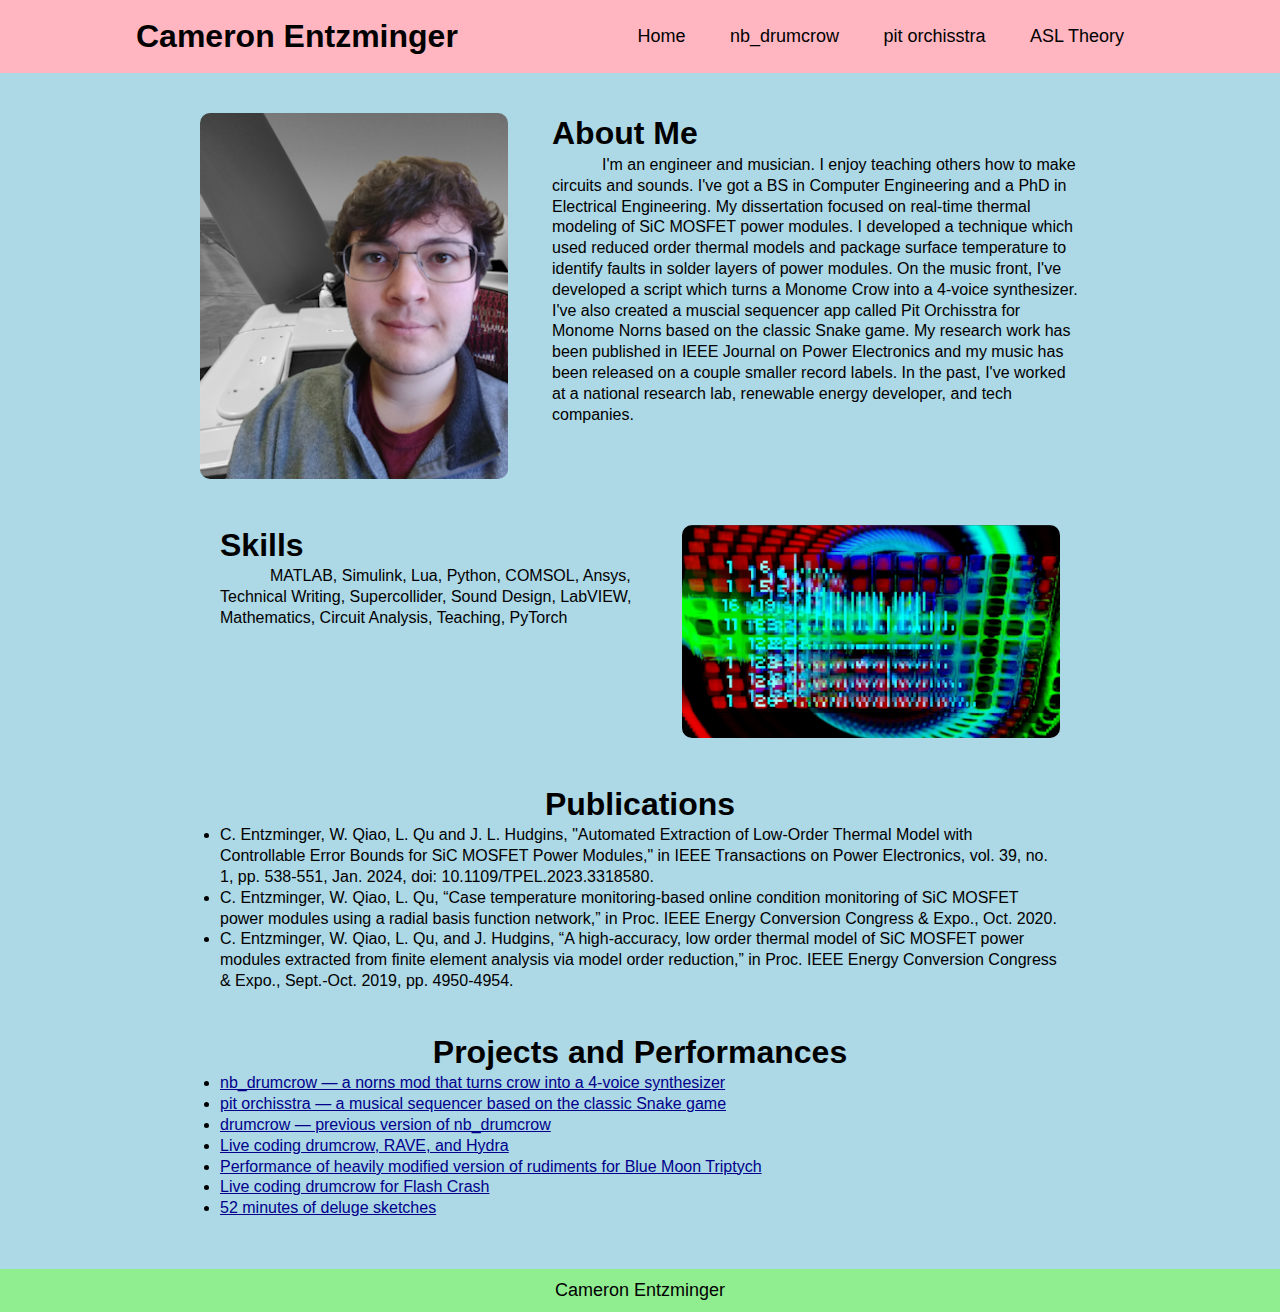
==== index.html @ 3ba1236f "update to personal website" ====
<!DOCTYPE html>
<html lang="en">
    <head>
        <meta charset="UTF-8">
        <meta http-equiv="X-UA-Compatible" content="IE-edge">
        <meta name="viewport" content="width=device-width, initial-scale=1.0">
        <title>Personal Website</title>
        <link rel="stylesheet" href="styles.css">
    </head>
    <body>
        <div id="header">
            <div class="container">            
                <nav>
                    <h1>Cameron Entzminger</h1>
                    <ul>
                        <li><a href="index.html">Home</a></li>
                        <li><a href="https://github.com/entzmingerc/nb_drumcrow">nb_drumcrow</a></li>
                        <li><a href="https://github.com/entzmingerc/pit-orchisstra">pit orchisstra</a></li>
                        <li><a href="ASLOscillatorTheory.html">ASL Theory</a></li>
                    </ul>
                </nav>
            </div>
        </div>
        <main>

            <!-- ---------- about ---------- -->
            <div id="about">
                <div id="container">
                    <div class="row">
                        <div class="about-col-1">
                            <img src="images/cameron.png" alt="that's me!">
                        </div>
                        <div class="about-col-2">
                            <h1>About Me</h1>
                            <p>
                                I'm an engineer and musician. I enjoy teaching others how to make circuits and sounds. I've got a BS in Computer Engineering and a PhD in Electrical Engineering. My dissertation  
                                focused on real-time thermal modeling of SiC MOSFET power modules. I developed a technique which used reduced order thermal models and package surface 
                                temperature to identify faults in solder layers of power modules. On the music front, I've developed a script which turns a Monome Crow into a 4-voice synthesizer. 
                                I've also created a muscial sequencer app called Pit Orchisstra for Monome Norns based on the classic Snake game. 
                                My research work has been published in IEEE Journal on Power Electronics and my music has been released on a couple smaller record labels. In the past, I've worked
                                at a national research lab, renewable energy developer, and tech companies. 
                            </p>
                        </div>
                    </div>
                </div>
            </div>

            <!-- ---------- Skills ---------- -->
            <div id="skills">
                <div id="container">
                    <div class="row">
                        <div class="skills-col-1">                            
                            <h1>Skills</h1>
                            <p>
                                MATLAB, Simulink, Lua, Python, COMSOL, Ansys, Technical Writing, Supercollider, Sound Design, LabVIEW, Mathematics, Circuit Analysis, Teaching, PyTorch
                            </p>
                        </div>
                        <div class="skills-col-2">
                            <img src="images/rudiments.png" alt="rudiments norns script">
                        </div>
                    </div>
                </div>
            </div>

            <!-- ---------- Publications ---------- -->
            <div id="publications">
                <div id="container">                          
                    <h1>Publications</h1>
                    <ul>
                        <li>C. Entzminger, W. Qiao, L. Qu and J. L. Hudgins, "Automated Extraction of Low-Order Thermal Model with Controllable Error Bounds for SiC MOSFET Power Modules," in IEEE Transactions on Power Electronics, vol. 39, no. 1, pp. 538-551, Jan. 2024, doi: 10.1109/TPEL.2023.3318580.</li>
                        <li>C. Entzminger, W. Qiao, L. Qu, “Case temperature monitoring-based online condition monitoring of SiC MOSFET power modules using a radial basis function network,” in Proc. IEEE Energy Conversion Congress & Expo., Oct. 2020.</li>
                        <li>C. Entzminger, W. Qiao, L. Qu, and J. Hudgins, “A high-accuracy, low order thermal model of SiC MOSFET power modules extracted from finite element analysis via model order reduction,” in Proc. IEEE Energy Conversion Congress & Expo., Sept.-Oct. 2019, pp. 4950-4954.</li>
                    </ul>
                </div>
            </div>

            <!-- ---------- Projects ---------- -->
            <div id="projects">
                <div id="container">                          
                    <h1>Projects and Performances</h1>
                    <ul>
                        <li><a href="https://github.com/entzmingerc/nb_drumcrow">nb_drumcrow — a norns mod that turns crow into a 4-voice synthesizer</a></li>
                        <li><a href="https://github.com/entzmingerc/pit-orchisstra">pit orchisstra — a musical sequencer based on the classic Snake game</a></li>
                        <li><a href="https://github.com/entzmingerc/drumcrow">drumcrow — previous version of nb_drumcrow</a></li>
                        <li><a href="https://www.youtube.com/watch?v=3UIbLaA7vt8">Live coding drumcrow, RAVE, and Hydra</a></li>
                        <li><a href="https://www.youtube.com/watch?v=hvPSVOyGsYg">Performance of heavily modified version of rudiments for Blue Moon Triptych</a></li>
                        <li><a href="https://www.youtube.com/watch?v=_EKpT1tO02o">Live coding drumcrow for Flash Crash</a></li>
                        <li><a href="https://www.youtube.com/watch?v=JCROoHOaM4w">52 minutes of deluge sketches</a></li>
                    </ul>
                </div>
            </div>
        </main>
        <footer><a href="index.html">Cameron Entzminger</a></footer>
    </body>
</html>
---- styles.css ----
* {
    margin: 0;
    padding: 0;
    box-sizing: border-box;
}

a {
    color: darkblue;
}

#about {
    padding: 20px 0;
}

.about-col-1 {
    flex-basis: 35%;
}

.about-col-1 img {
    width: 100%;
    border-radius: 10px;
}

.about-col-2 {
    flex-basis: 60%;
    text-align: left;
}

article {
    margin-top: 10px;
    margin-bottom: 30px;
}

article h2, article h3 {
    margin-bottom: 10px;
}

blockquote.center {
    border: 1px solid #ddd;
    padding: 1em;
    background: lightgoldenrodyellow;
    font-family: "Lucida Console", "Courier New", monospace;
}

blockquote.list {
    border: 1px solid #ddd;
    text-align: left;
    background: lightgoldenrodyellow;
    padding: 1em 1.5em;
    word-wrap: break-word;
    font-family: "Lucida Console", "Courier New", monospace;
    margin-top: 10px;
    margin-bottom: 10px;
}

body{
    font-family:Arial, Helvetica, sans-serif;
    line-height: 1.3;
    background: lightblue;
    text-align: center;
}

.container{
    padding: 5px 10%;
}

footer {
    background: lightgreen;
    text-align: center;
    padding: 10px;
    margin-top: 20px;
}
footer a {
    color: #000;
    text-decoration: none;
    font-size: 18px;
}

#header {
    background: lightpink;
    padding: 10px;
    text-align: center;
}

header {
    background: lightpink;
    padding: 10px;
    text-align: center;
}

header h1 {
    margin-bottom: 5px;
}

li {
    text-align: left;
}

main {
    max-width: 900px;
    margin: 10px auto;
    padding: 10px;
}

nav {
    display: flex;
    align-items: center;
    justify-content: space-between;
    flex-wrap: wrap;
}
nav ul li {
    display: inline-block;
    list-style: none;
    margin: 10px 20px;
}
nav ul li a {
    color: #000;
    text-decoration: none;
    font-size: 18px;
}

p {
    text-align: left;
    text-indent: 50px;
}

#projects {
    padding: 20px;
}


#publications {
    padding: 20px;
}

.row {
    display: flex;
    justify-content: space-between;
    flex-wrap: wrap;
}

#skills {
    padding: 20px;
}

.skills-col-1 {
    flex-basis: 50%;
    text-align: left;
}

.skills-col-2 {
    flex-basis: 45%;
}

.skills-col-2 img {
    width: 100%;
    border-radius: 10px;
}

table {
    margin-top: 1em;
    margin-bottom: 1em;
    border-collapse: collapse;
}

th, td {
    padding: 5px;
    text-align: center;
    border-bottom: 1px solid;
}

tr:hover {
    background-color: lightcyan;
}

ul {
    list-style-type: disc;
}
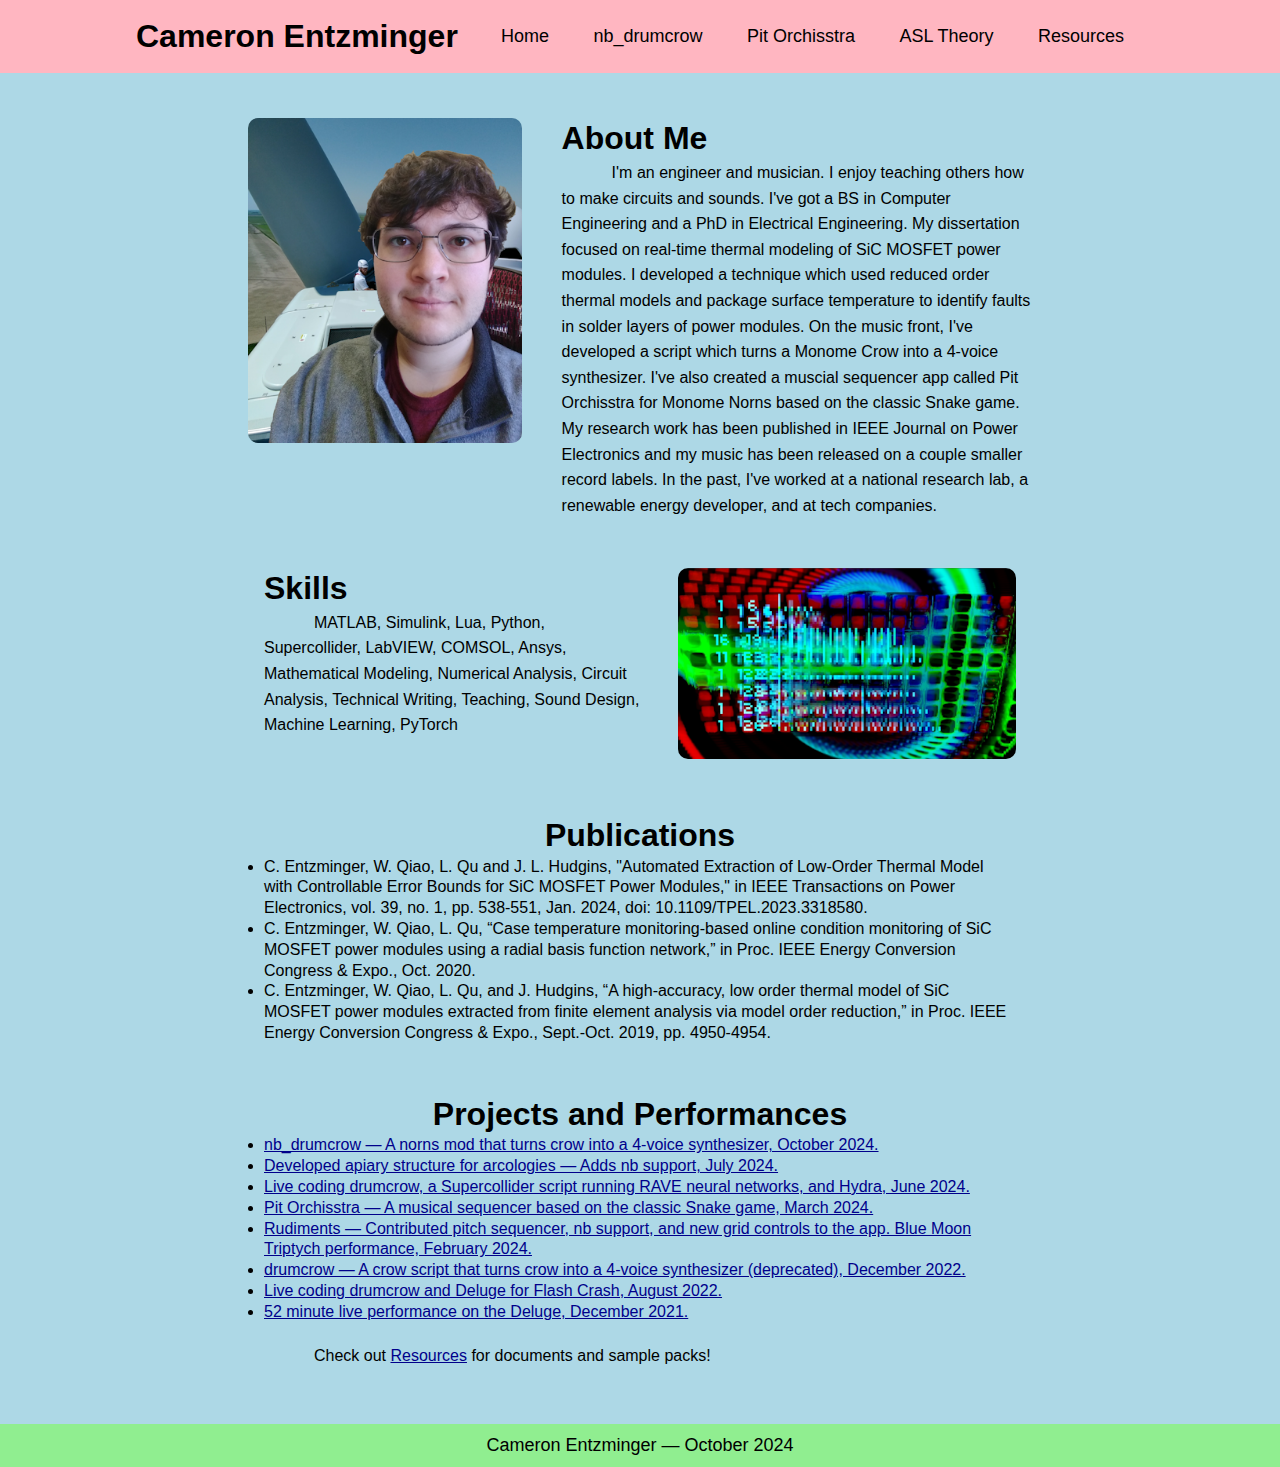
==== commit 53e88fca: "added resources page" ====
--- a/index.html
+++ b/index.html
@@ -2,9 +2,8 @@
 <html lang="en">
     <head>
         <meta charset="UTF-8">
-        <meta http-equiv="X-UA-Compatible" content="IE-edge">
         <meta name="viewport" content="width=device-width, initial-scale=1.0">
-        <title>Personal Website</title>
+        <title>Home</title>
         <link rel="stylesheet" href="styles.css">
     </head>
     <body>
@@ -13,10 +12,11 @@
                 <nav>
                     <h1>Cameron Entzminger</h1>
                     <ul>
-                        <li><a href="index.html">Home</a></li>
-                        <li><a href="https://github.com/entzmingerc/nb_drumcrow">nb_drumcrow</a></li>
-                        <li><a href="https://github.com/entzmingerc/pit-orchisstra">pit orchisstra</a></li>
-                        <li><a href="ASLOscillatorTheory.html">ASL Theory</a></li>
+                        <li class="nav_ul_li"><a class="nav_ul_li_a" href="index.html">Home</a></li>
+                        <li class="nav_ul_li"><a class="nav_ul_li_a" href="https://github.com/entzmingerc/nb_drumcrow">nb_drumcrow</a></li>
+                        <li class="nav_ul_li"><a class="nav_ul_li_a" href="https://github.com/entzmingerc/pit-orchisstra">Pit Orchisstra</a></li>
+                        <li class="nav_ul_li"><a class="nav_ul_li_a" href="ASLOscillatorTheory.html">ASL Theory</a></li>
+                        <li class="nav_ul_li"><a class="nav_ul_li_a" href="Resources.html">Resources</a></li>
                     </ul>
                 </nav>
             </div>
@@ -25,10 +25,10 @@
 
             <!-- ---------- about ---------- -->
             <div id="about">
-                <div id="container">
+                <div class="container">
                     <div class="row">
                         <div class="about-col-1">
-                            <img src="images/cameron.png" alt="that's me!">
+                            <img src="images/cameron_turbine.png" alt="background is a picture I took on top of a wind turbine, but I also liked this picture of me at a desk so I combined them">
                         </div>
                         <div class="about-col-2">
                             <h1>About Me</h1>
@@ -38,7 +38,7 @@
                                 temperature to identify faults in solder layers of power modules. On the music front, I've developed a script which turns a Monome Crow into a 4-voice synthesizer. 
                                 I've also created a muscial sequencer app called Pit Orchisstra for Monome Norns based on the classic Snake game. 
                                 My research work has been published in IEEE Journal on Power Electronics and my music has been released on a couple smaller record labels. In the past, I've worked
-                                at a national research lab, renewable energy developer, and tech companies. 
+                                at a national research lab, a renewable energy developer, and at tech companies. 
                             </p>
                         </div>
                     </div>
@@ -47,12 +47,12 @@
 
             <!-- ---------- Skills ---------- -->
             <div id="skills">
-                <div id="container">
+                <div class="container">
                     <div class="row">
                         <div class="skills-col-1">                            
                             <h1>Skills</h1>
                             <p>
-                                MATLAB, Simulink, Lua, Python, COMSOL, Ansys, Technical Writing, Supercollider, Sound Design, LabVIEW, Mathematics, Circuit Analysis, Teaching, PyTorch
+                                MATLAB, Simulink, Lua, Python, Supercollider, LabVIEW, COMSOL, Ansys, Mathematical Modeling, Numerical Analysis, Circuit Analysis, Technical Writing, Teaching, Sound Design, Machine Learning, PyTorch
                             </p>
                         </div>
                         <div class="skills-col-2">
@@ -64,7 +64,7 @@
 
             <!-- ---------- Publications ---------- -->
             <div id="publications">
-                <div id="container">                          
+                <div class="container">                          
                     <h1>Publications</h1>
                     <ul>
                         <li>C. Entzminger, W. Qiao, L. Qu and J. L. Hudgins, "Automated Extraction of Low-Order Thermal Model with Controllable Error Bounds for SiC MOSFET Power Modules," in IEEE Transactions on Power Electronics, vol. 39, no. 1, pp. 538-551, Jan. 2024, doi: 10.1109/TPEL.2023.3318580.</li>
@@ -76,20 +76,23 @@
 
             <!-- ---------- Projects ---------- -->
             <div id="projects">
-                <div id="container">                          
+                <div class="container">                          
                     <h1>Projects and Performances</h1>
                     <ul>
-                        <li><a href="https://github.com/entzmingerc/nb_drumcrow">nb_drumcrow — a norns mod that turns crow into a 4-voice synthesizer</a></li>
-                        <li><a href="https://github.com/entzmingerc/pit-orchisstra">pit orchisstra — a musical sequencer based on the classic Snake game</a></li>
-                        <li><a href="https://github.com/entzmingerc/drumcrow">drumcrow — previous version of nb_drumcrow</a></li>
-                        <li><a href="https://www.youtube.com/watch?v=3UIbLaA7vt8">Live coding drumcrow, RAVE, and Hydra</a></li>
-                        <li><a href="https://www.youtube.com/watch?v=hvPSVOyGsYg">Performance of heavily modified version of rudiments for Blue Moon Triptych</a></li>
-                        <li><a href="https://www.youtube.com/watch?v=_EKpT1tO02o">Live coding drumcrow for Flash Crash</a></li>
-                        <li><a href="https://www.youtube.com/watch?v=JCROoHOaM4w">52 minutes of deluge sketches</a></li>
+                        <li><a href="https://github.com/entzmingerc/nb_drumcrow">nb_drumcrow — A norns mod that turns crow into a 4-voice synthesizer, October 2024.</a></li>
+                        <li><a href="https://llllllll.co/t/arcologies/35752/609">Developed apiary structure for arcologies — Adds nb support, July 2024.</a></li>
+                        <li><a href="https://www.youtube.com/watch?v=3UIbLaA7vt8">Live coding drumcrow, a Supercollider script running RAVE neural networks, and Hydra, June 2024.</a></li>
+                        <li><a href="https://github.com/entzmingerc/pit-orchisstra">Pit Orchisstra — A musical sequencer based on the classic Snake game, March 2024.</a></li>
+                        <li><a href="https://www.youtube.com/watch?v=hvPSVOyGsYg">Rudiments — Contributed pitch sequencer, nb support, and new grid controls to the app. Blue Moon Triptych performance, February 2024.</a></li>
+                        <li><a href="https://github.com/entzmingerc/drumcrow">drumcrow — A crow script that turns crow into a 4-voice synthesizer (deprecated), December 2022.</a></li>
+                        <li><a href="https://www.youtube.com/watch?v=_EKpT1tO02o">Live coding drumcrow and Deluge for Flash Crash, August 2022.</a></li>
+                        <li><a href="https://www.youtube.com/watch?v=JCROoHOaM4w">52 minute live performance on the Deluge, December 2021.</a></li>
                     </ul>
+                    <br>
+                    <p>Check out <a href="Resources.html">Resources</a> for documents and sample packs!</p>
                 </div>
             </div>
         </main>
-        <footer><a href="index.html">Cameron Entzminger</a></footer>
+        <footer><a href="index.html">Cameron Entzminger — October 2024</a></footer>
     </body>
 </html>--- a/styles.css
+++ b/styles.css
@@ -97,7 +97,7 @@
 }
 
 main {
-    max-width: 900px;
+    max-width: 1000px;
     margin: 10px auto;
     padding: 10px;
 }
@@ -107,19 +107,22 @@
     align-items: center;
     justify-content: space-between;
     flex-wrap: wrap;
-}
-nav ul li {
+} 
+
+.nav_ul_li {
     display: inline-block;
     list-style: none;
     margin: 10px 20px;
 }
-nav ul li a {
+.nav_ul_li_a {
     color: #000;
     text-decoration: none;
     font-size: 18px;
 }
 
 p {
+    line-height: 1.6;
+    font-size: 16px;
     text-align: left;
     text-indent: 50px;
 }
